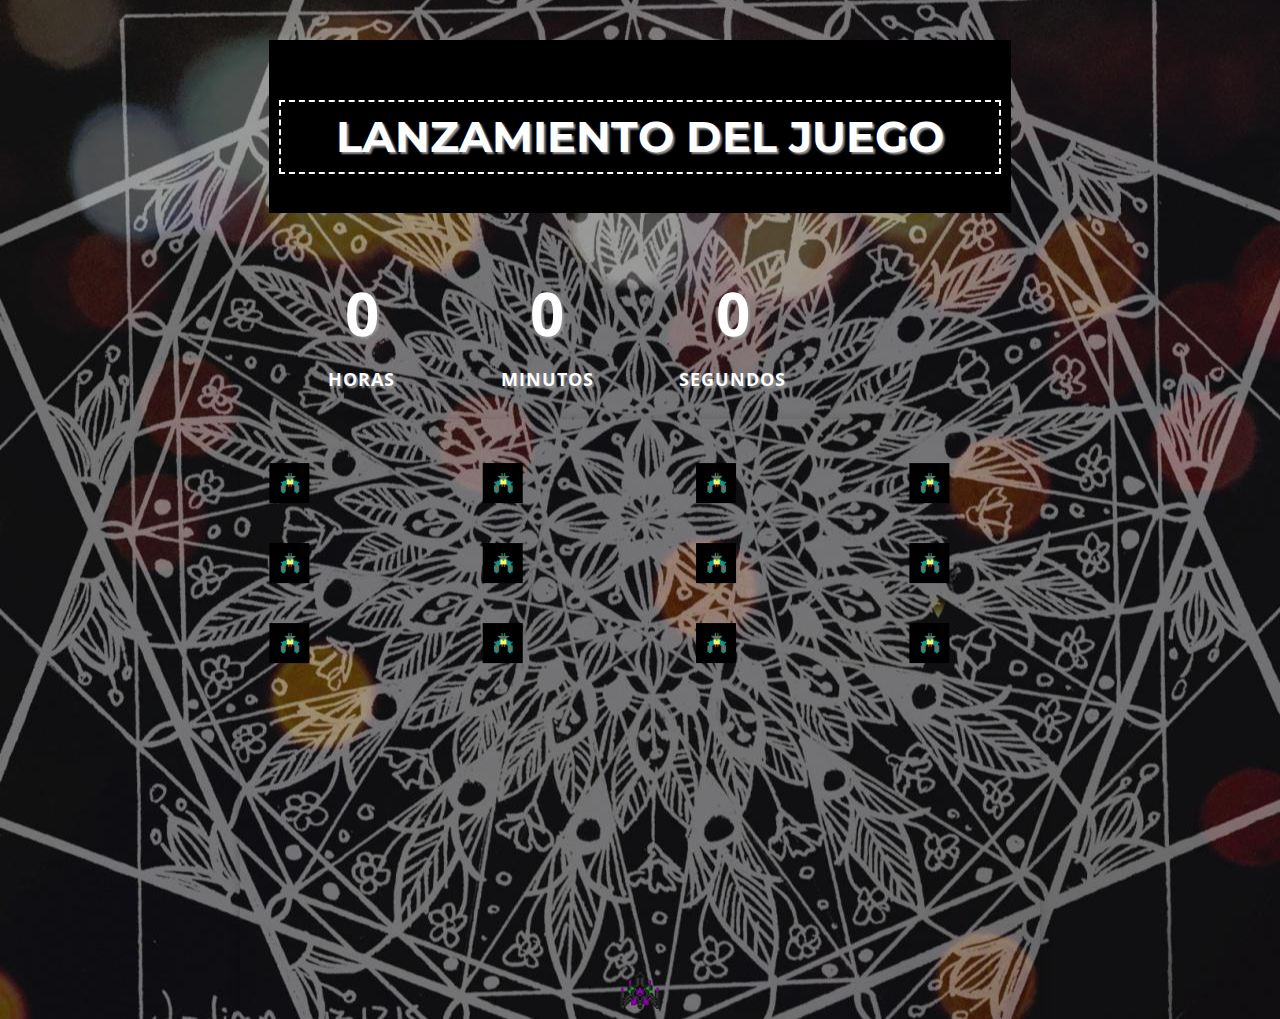
==== Proyecto Juego.html @ f3dbe7cf "Se comitea todo lo que sobro" ====
<!DOCTYPE html>
<html lang="es">
    <head>
        <meta charset="UTF-8">
        <title>Darknes</title>
        <link rel="stylesheet" href="CSS/contador.css">
        <link rel="stylesheet" href="CSS/game.css">
        <link href='http://fonts.googleapis.com/css?family=Open+Sans:400italic,600italic,700italic,400,600,300,700,800' rel='stylesheet' type='text/css'>
        <link href='http://fonts.googleapis.com/css?family=Montserrat:400,700' rel='stylesheet' type='text/css'>
        <script type="text/javascript" src="JS/jquery-1.11.0.min.js"></script>
        <script type="text/javascript" src="JS/jquery.countdown.min.js"></script>
        <script type="text/javascript" src="JS/script.js"></script>
    </head>
    <body>
        <div class="container">
            <header>
                <h1>Lanzamiento del Juego</h1>
            </header>
            <div id="counter"></div>
        </div>
        <div class="wrap1">
            <div class="game-wrapper">
                <div class="game"></div>
                <div class="game-over">
                    <h3>Game Over</h3>
                    <h3>Has perdido</h3>
                    <button class="btn" onclick="window.location.reload()">Intentar de nuevo</button>
                </div>
        </div>
        <script src="JS/Game2.js"></script>

 
    </body>
</html>
---- CSS/contador.css ----
body {
    color: #dadada;
    width: 100%;
    font-family: 'Open Sans';
    background: url(../imagenes/Fondo/fondo2.jpg);
    background-repeat: no-repeat;
    background-position: center;
    margin: 0px;
}

h1,h2{
    color: rgb(255, 255, 255);
    line-height: 1.16667;
    text-align: center;
    text-transform: uppercase;
    text-shadow: 2px 2px 2px rgba(150,150,150,1);
}

h1 {
    font-size: 43px;
    font-family: Montserrat;
    font-weight: 700;
    border: 2px dashed #fff;
    margin-top: 50px;
    padding: 10px;
    cursor: pointer;
    -webkit-transition: all .8s ease;
    -moz-transition: all .8s ease;
    -o-transition: all .8s ease;
    transition: all .8s ease;
}

h1:hover {
    -webkit-transform: rotateX(360deg);
    -moz-transform: rotateX(360deg);
    -ms-transform: rotateX(360deg);
    -o-transform: rotateX(360deg);
    transform: rotateX(360deg);
}

.container {
    width: 58%;
    margin: 40px auto 0;
}

#counter {
    margin-top: 28px;
}

.countdown_section {
    color: rgb(255, 255, 255);
    display: inline-block;
    font-size: 18px;
    font-weight: bold;
    text-align: center;
    width: 25%;
    letter-spacing: 1px;
    padding: 42px 12px 28px;
    -webkit-box-sizing: border-box;
    -moz-box-sizing: border-box;
    box-sizing: border-box;
    text-shadow: 2px 2px 2px rgba(150,150,150,1);
    text-transform: uppercase;
}

.countdown_section:first-child {
    border-left: 0;
}

.countdown_amount {
    color: white;
    display: block;
    font-family: 'Open Sans';
    font-size: 60px;
    font-weight: 700;
    letter-spacing: normal;
    line-height: 1;
}
---- CSS/game.css ----
.wrap {
  display: flex;
  flex-direction: column;
  height: 100%;
}

header {
  text-align: center;
  background: black;
  color: #fff;
  padding: 10px;
}

footer {
  padding: 10px;
  text-align: center;
  font-size: 11px;
  background: black;
  color: white;
}

.game-wrapper {
  flex: 1;
  display: flex;
  justify-content: center;
  align-items: center;
}

.game {
  width: 800px;
  height: 600px;
  background: url(../imagenes/Escenarios/background.jpeg);
  animation: scroll-background 5s linear infinite;
  box-shadow: 0 2px 10px rgba(0, 0, 0, 0.2);
  position: relative;
}

.game5 {
  width: 800px;
  height: 600px;
  background: url(../imagenes/Escenarios/background.jpeg);
  animation: scroll-background 5s linear infinite;
  box-shadow: 0 2px 10px rgba(0, 0, 0, 0.2);
  position: relative;
}

@keyframes scroll-background {
  from {
    background-position-y: 0px;
  }
  to {
    background-position-y: 256px;
  }
}

.game .enemy {
  position: absolute;
  margin-left: -20px;
  margin-top: -18px;
  width: 40px;
}

.game .life {
  position: absolute;
  margin-left: -20px;
  width: 40px;
}

.game .player {
  position: absolute;
  margin-left: -20px;
  width: 40px;
}

.game .laser {
  position: absolute;
  margin-left: -2.5px;
  height: 30px;
}

.game .enemy-laser {
  position: absolute;
  margin-left: -2.5px;
  height: 30px;
}

.congratulations {
  display: none;
  position: absolute;
  background: #c7a526;
  color: white;
  padding: 20px 50px;
  box-shadow: 0 2px 10px rgba(0, 0, 0, 0.2);
  border-radius: 10px;
  text-align: center;
  animation: pop-in 1s;
}

.game-over {
  display: none;
  position: absolute;
  background: #6b1818;
  color: white;
  padding: 40px 70px;
  box-shadow: 0 2px 10px rgba(0, 0, 0, 0.2);
  border-radius: 10px;
  text-align: center;
  animation: pop-in 1s;
}

.btn {
  border: 2px solid #36bbf5;
  border-radius: 3px;
  box-shadow: 0 2px rgba(0, 0, 0, 0.15);
  background: linear-gradient(
    to bottom,
    #fff 0%,
    #fff 49%,
    #f5f5f5 50%,
    #eee 100%
  );
  padding: 10px 40px;
  font: 14px sans-serif;
}
@keyframes pop-in {
  0% {
    opacity: 0;
    transform: translate(0, -100px);
  }
  10% {
    opacity: 1;
  }
  50% {
    transform: translate(0, 30px);
  }
  100% {
    transform: translate(0, 0);
  }
}
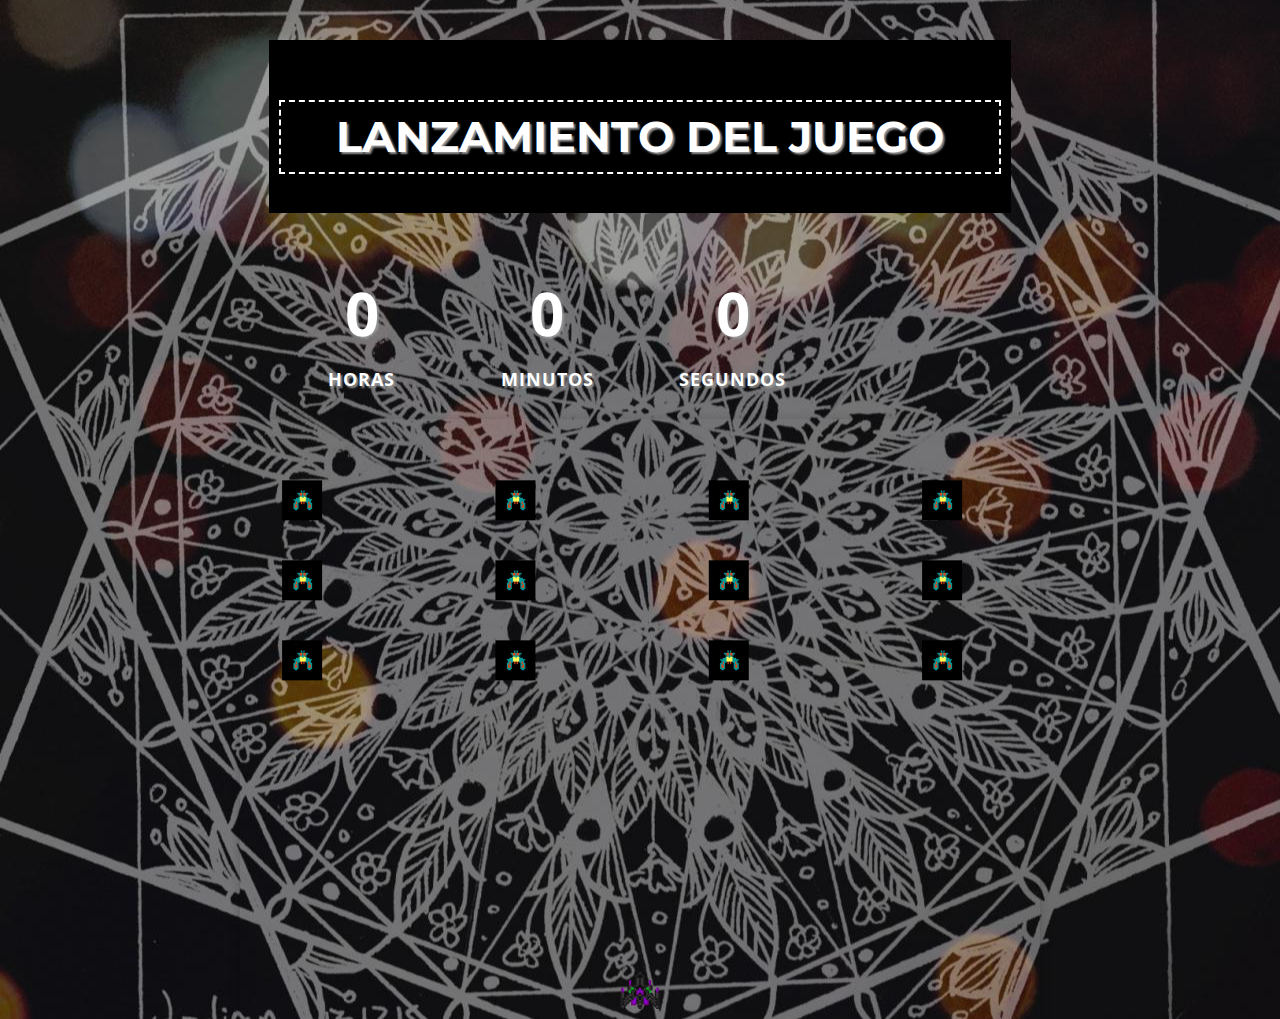
==== commit 61402a19: "Prueba" ====
--- a/Proyecto Juego.html
+++ b/Proyecto Juego.html
@@ -28,6 +28,7 @@
                 </div>
         </div>
         <script src="JS/Game2.js"></script>
+        <script src=""></script>
 
  
     </body>
